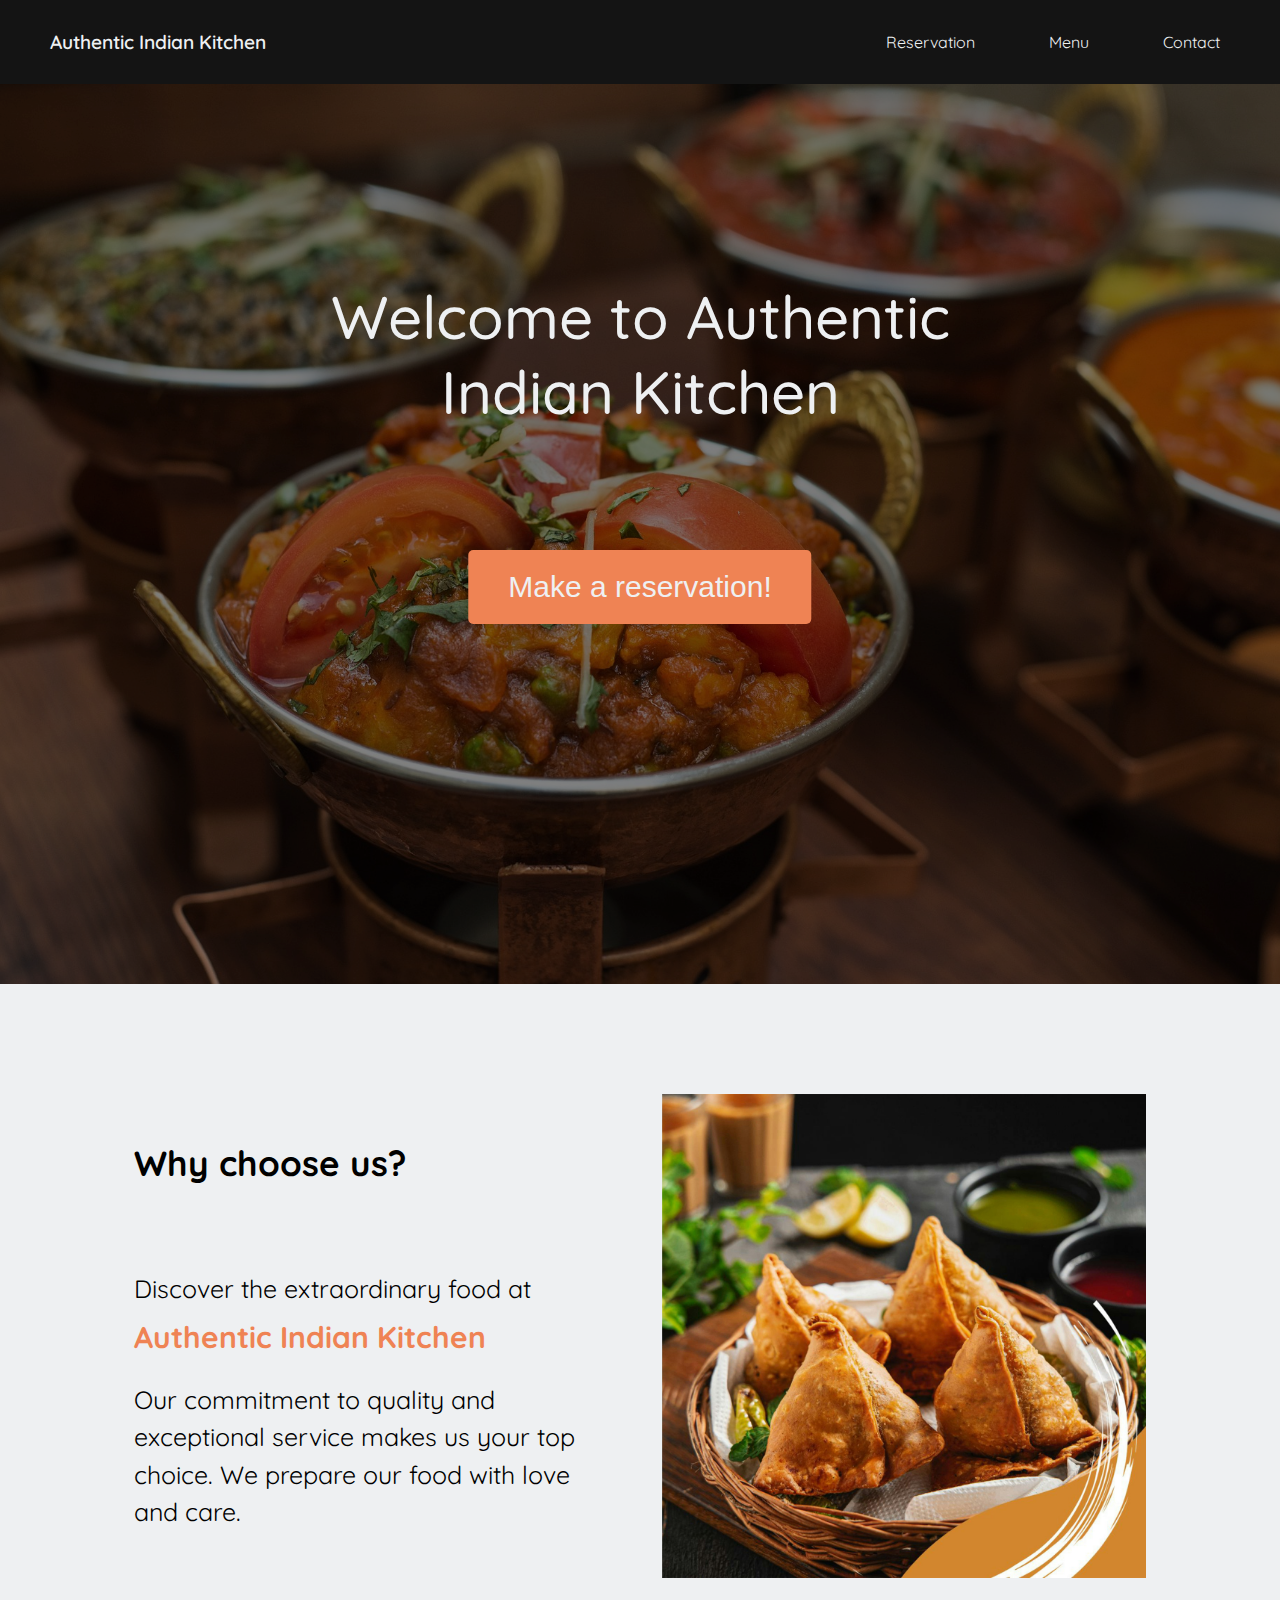
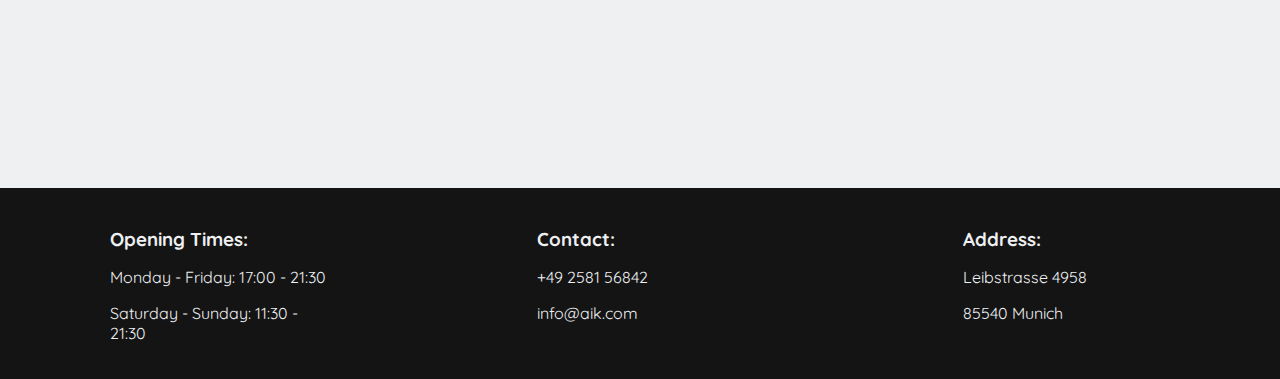
==== Authentic Indian Restaurant/index.html @ 21f51fbe "initial" ====
<!DOCTYPE html>
<html lang="en">
<head>
    <meta charset="UTF-8">
    <meta name="viewport" content="width=device-width, initial-scale=1.0">
    <title>Authentic Indian Kitchen</title>
    <link rel="stylesheet" href="style.css">
    <!-- Quicksand Font -->
    <link rel="preconnect" href="https://fonts.googleapis.com">
<link rel="preconnect" href="https://fonts.gstatic.com" crossorigin>
<link href="https://fonts.googleapis.com/css2?family=Quicksand:wght@300..700&display=swap" rel="stylesheet">
</head>
<body>

    <!-- navigation bar -->
 <nav class="navbar">
    <div class="navbar-left">
        <span class="brand">Authentic Indian Kitchen</span>
    </div>
    <div class="navbar-right">
        <a href="reservation.html" class="nav-link">Reservation</a>
        <a href="menu.html" class="nav-link">Menu</a>
        <a href="contact.html" class="nav-link">Contact</a>
    </div>
 </nav>

<!-- put your code here -->

<!------- beginning welcome container -------->

<div class="welcome-container">
  <div class="welcome-image"></div>
  <div class="welcome-text">Welcome to Authentic Indian Kitchen</div>
  <button type="button" class="welcome-btn">Make a reservation!</button>
</div>

<!------ image gallery and text ---------------->
<div class="second-container">
  <div class="empty-space"></div>
  <div class="text-container-left">
      <h3 class="why-us">Why choose us?</h3>
      <p class="about-us">Discover the extraordinary food at</p>
      <h4 class="our-name">Authentic Indian Kitchen</h4>
      <p class="about-us">Our commitment to quality and exceptional service makes us your top choice. We prepare our food with love and care.</p>
  </div>
  <div class="empty-space"></div>
  <div class="slider-container"> 
    <div id="slider">
      <figure>
        <img src="images/food 1.jpg" alt="a plate with 4 indian samosas">
        <img src="images/food 2.jpg" alt="a plate with indian food and authentic cutlery">
        <img src="images/food 3.jpg" alt="a plate with indian food">
        <img src="images/food 4.jpg" alt=" a bowl of indian desert">
        <img src="images/food 1.jpg" alt="a plate with 4 indian samosas">
      </figure>
    </div>
  </div>
  <div class="empty-space"></div>
</div>

<!-- footer -->

<footer class="footer">
    <div class="footer-column">
      <h3>Opening Times:</h3>
      <p>Monday - Friday: 17:00 - 21:30</p>
      <p>Saturday - Sunday: 11:30 - 21:30</p>
    </div>
    <div class="footer-column">
      <h3>Contact:</h3>
      <p>+49 2581 56842</p>
      <p>info@aik.com</p>
    </div>
    <div class="footer-column">
      <h3>Address:</h3>
      <p>Leibstrasse 4958</p>
      <p>85540 Munich</p>
    </div>
  </footer>
  

  <!------------------------- link to Java Script file ---------------------------->
  <script src="script.js"></script>
</body>
</html>
---- Authentic Indian Restaurant/style.css ----
:root{
--coral: #ef8354ff;
--night: #141414ff;
--antiflash-white: #eef0f2ff;
}

body {
    font-family: quicksand, sans-serif;
    background-color: var(--antiflash-white);
    margin: 0;
}

.navbar {
    background-color:var(--night);
    color: var(--antiflash-white);
    display: flex;
    justify-content: space-between;
    align-items: center;
    padding: 30px 50px;
}

.brand {
    font-size: 1.2em;
    font-weight: 600;
}

.navbar-right .nav-link {
    margin-left: 50px;
    text-decoration: none;
    padding: 30px 20px;
    color: inherit;
    padding: 5px 10px; 
    transition: background-color 0.3s; 
  }

  .navbar-right .nav-link:hover {
    background-color: var(--coral);
    padding: 30px;
    text-decoration: none;
    transition: 0.3.s ease 0.2s;
  }
    

  .footer {
    background-color:var(--night); 
    color: var(--antiflash-white);
    padding: 20px 10px;
    display: flex;
    justify-content: space-between;
    width: 100%;
  }
  
  .footer-column {
    flex: 1;
    margin: 0 100px;
  }
  
  .footer-column h3 {
    margin-bottom: 10px;
  }
  /* if window is scaled smaller, make margin smaller */
  @media (max-width: 900px) {
    .footer-column {
        margin: 0 20px;
    }
}

  /*************** welcome container top of main page **********************/

  .welcome-container {
    position: relative;
    text-align: center;
    height: 100vh; /* Set container height to viewport height */
    overflow: hidden; /* Hide overflow content */
}

.welcome-image {
    position: absolute;
    top: 0;
    left: 0;
    width: 100%;
    height: 100%;
    background-image: url("images/indian-food.jpg");
    background-size: cover; /* Cover the entire container */
    background-repeat: no-repeat; /*Prevent image repeating */
    background-position: center; /* Center the background */
    filter: brightness(50%);
}

.welcome-text {
    position: absolute;
    top: 30%;
    left: 50%;
    transform: translate(-50%, -50%);
    color: var(--antiflash-white);
    font-size: 60px;
    font-weight: 500;
}

.welcome-btn {
    position: absolute;
    bottom: 40%; /* Adjust bottom position as per your preference */
    left: 50%;
    transform: translateX(-50%);
    background-color: var(--coral);
    color: var(--antiflash-white);
    padding: 20px 40px;
    border: none;
    border-radius: 5px;
    cursor: pointer;
    font-size: 30px;
}

.welcome-btn:hover {
    background-color: var(--antiflash-white);
    color: var(--coral);
    transition: background-color 0.3s;
}


 /******************* second part main page *********************/
 .second-container {
  display: flex;
  padding: 100px;
  margin-bottom: 100px;
 }


 /* in case window get's scaled smaller than 900px wide, change flex direction*/
 @media (max-width: 900px) {
  .second-container {
      flex-direction: column;
  }
  
}

 .text-container-left {
  padding: 10px;
  /*border: 5px solid #ccc; /* Just for demonstration */
  display: flex;
  flex-direction: column;
  justify-content: center; /* Vertically center align the content */
}

/* Make the words wrap differently if to small*/
@media (min-width: 768px) {
  .text-container-left {
      word-wrap: break-word;
  }
}
 
 .why-us {
  margin-top: 0;
  margin-bottom: 60px;
  font-size: 35px;
  }

.about-us{
  font-size: 25px;
  line-height: 1.5;
  margin-bottom: 0px;
}

.our-name{
  font-size: 30px;
  color: var(--coral);
      word-break: break-word;
      width: 100%;
      margin-top: 10px;
      margin-bottom: 0;
  }

.empty-space {
  flex: 0.5;
}

.text-container-left, .slider-container {
  flex: 10;
  padding: 10px;
}


/* carousel */
#slider {
  overflow: hidden;
  max-width: 900px;
  max-height: 900px;
}

#slider figure {
  position:relative;
  width: 500%;
  margin: 0;
  left: 0;
  animation: 20s slider infinite;
}

#slider figure img{
  float: left;
  width: 20%;
  max-width: 900px;
}

@keyframes slider {
	0% {
		left: 0;
	}
	20% {
		left: 0;
	}
	25% {
		left: -100%;
	}
	45% {
		left: -100%;
	}
	50% {
		left: -200%;
	}
	70% {
		left: -200%;
	}
	75% {
		left: -300%;
	}
	95% {
		left: -300%;
	}
	100% {
		left: -400%;
	}
}
/* end carousel */

/******************** reservation page *************** */

.reservationTitle{
  display: flex;
  align-items: center;
  justify-content: center;
  font-weight: 600;
  font-size: 1.2em;      
}

.reservation{
  min-height: 100vh;
  color: white;
  background: url(images/bg1.jpg); 
  background-size: 100% 100%;
}
form{
display: flex;
align-items: center;
justify-content: center;
flex-direction: column;
margin-top: 20px;
gap: 1rem;
}
input p {
font-size: 26px;
font-weight: lighter;
margin-bottom: 10px;
}
.first,.mid,.last{
display: flex;
align-items: center;
width: max-content;
gap: 10rem;
}
form .input{
  width: 200px;
}

input, .input-i{
outline: none;
border: 1px solid #ffc901;
width: 200px;
background-color: transparent;
display: flex;
align-items: center;
border-radius: 5px;
color: white;
}

::placeholder{
color: #fff;
}

input{
padding: 5px;
}

.input-i input{
border: none;
padding-right: 10px;
}
.input-i{
padding-right: 20px;
}
select {
width: 50%;
padding: 5px;
background-color: transparent;
color: white;
border: 0;
outline: none;
cursor: pointer;
}
option {
color: black;
padding-top: 10px;
} 
::-webkit-calendar-picker-indicator{
cursor: pointer;
background-color: #ffc901;
padding: 3px;
border-radius: 3px;
}
.btn{
background-color: #ffc901;
border: none;
color: black;
padding: 10px 25px 10px 25px;
font-size: 15px;
border-radius: 10px;
cursor: pointer;
font-weight: 550;

}
.btn:hover{
opacity: 0.8;
}

/******************* end of reservation page  *******************/
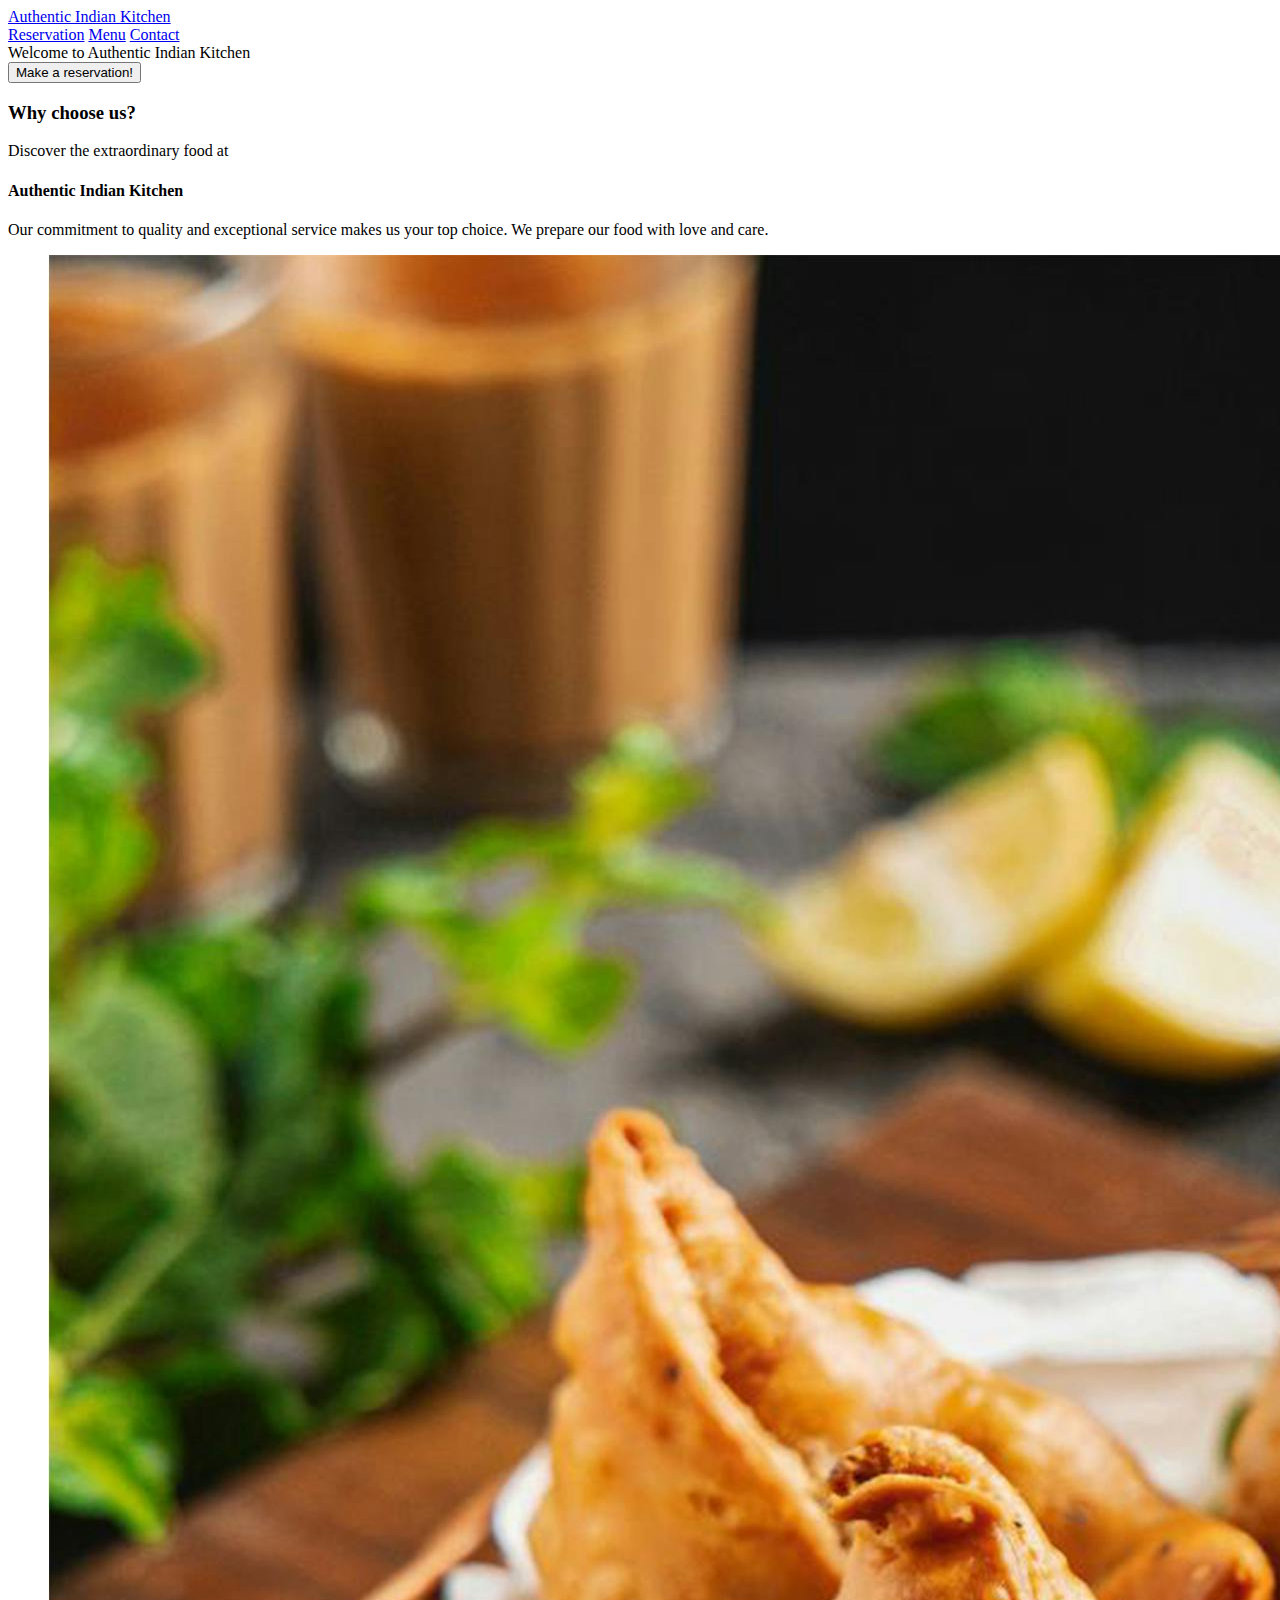
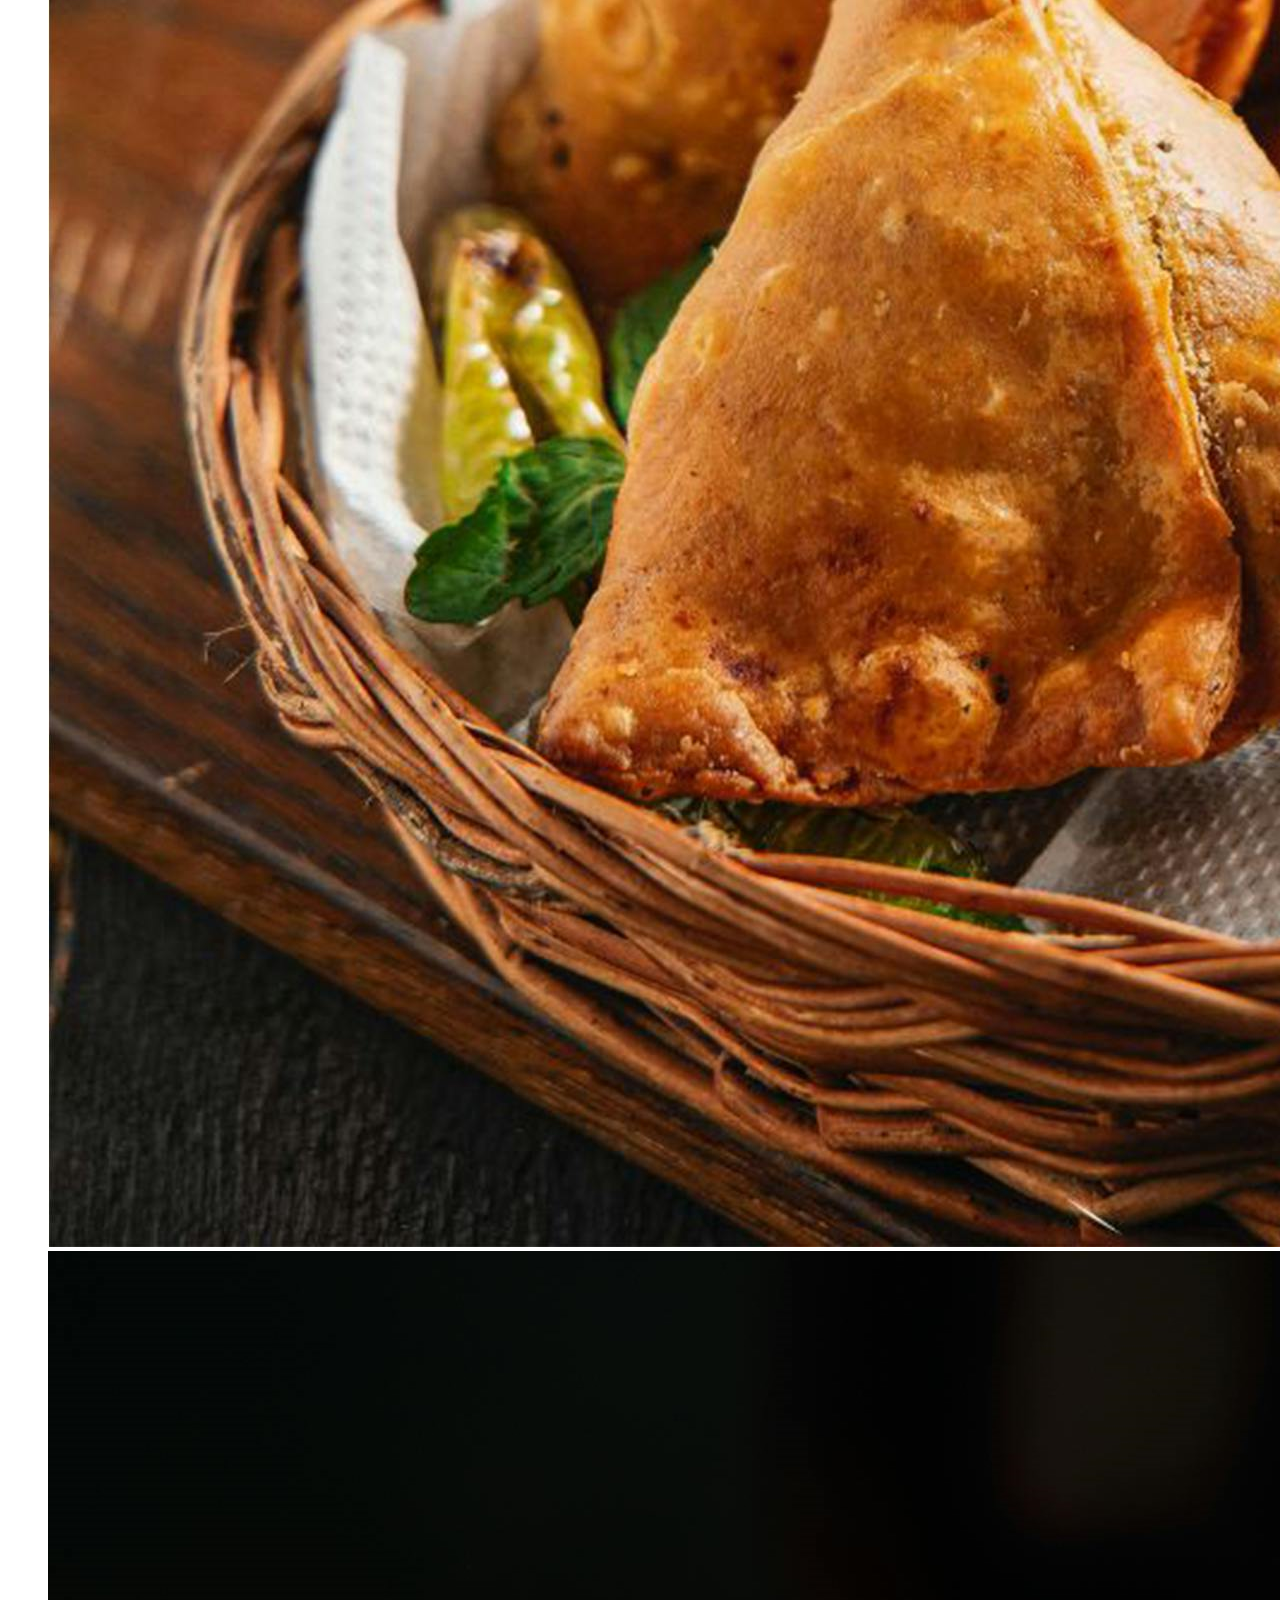
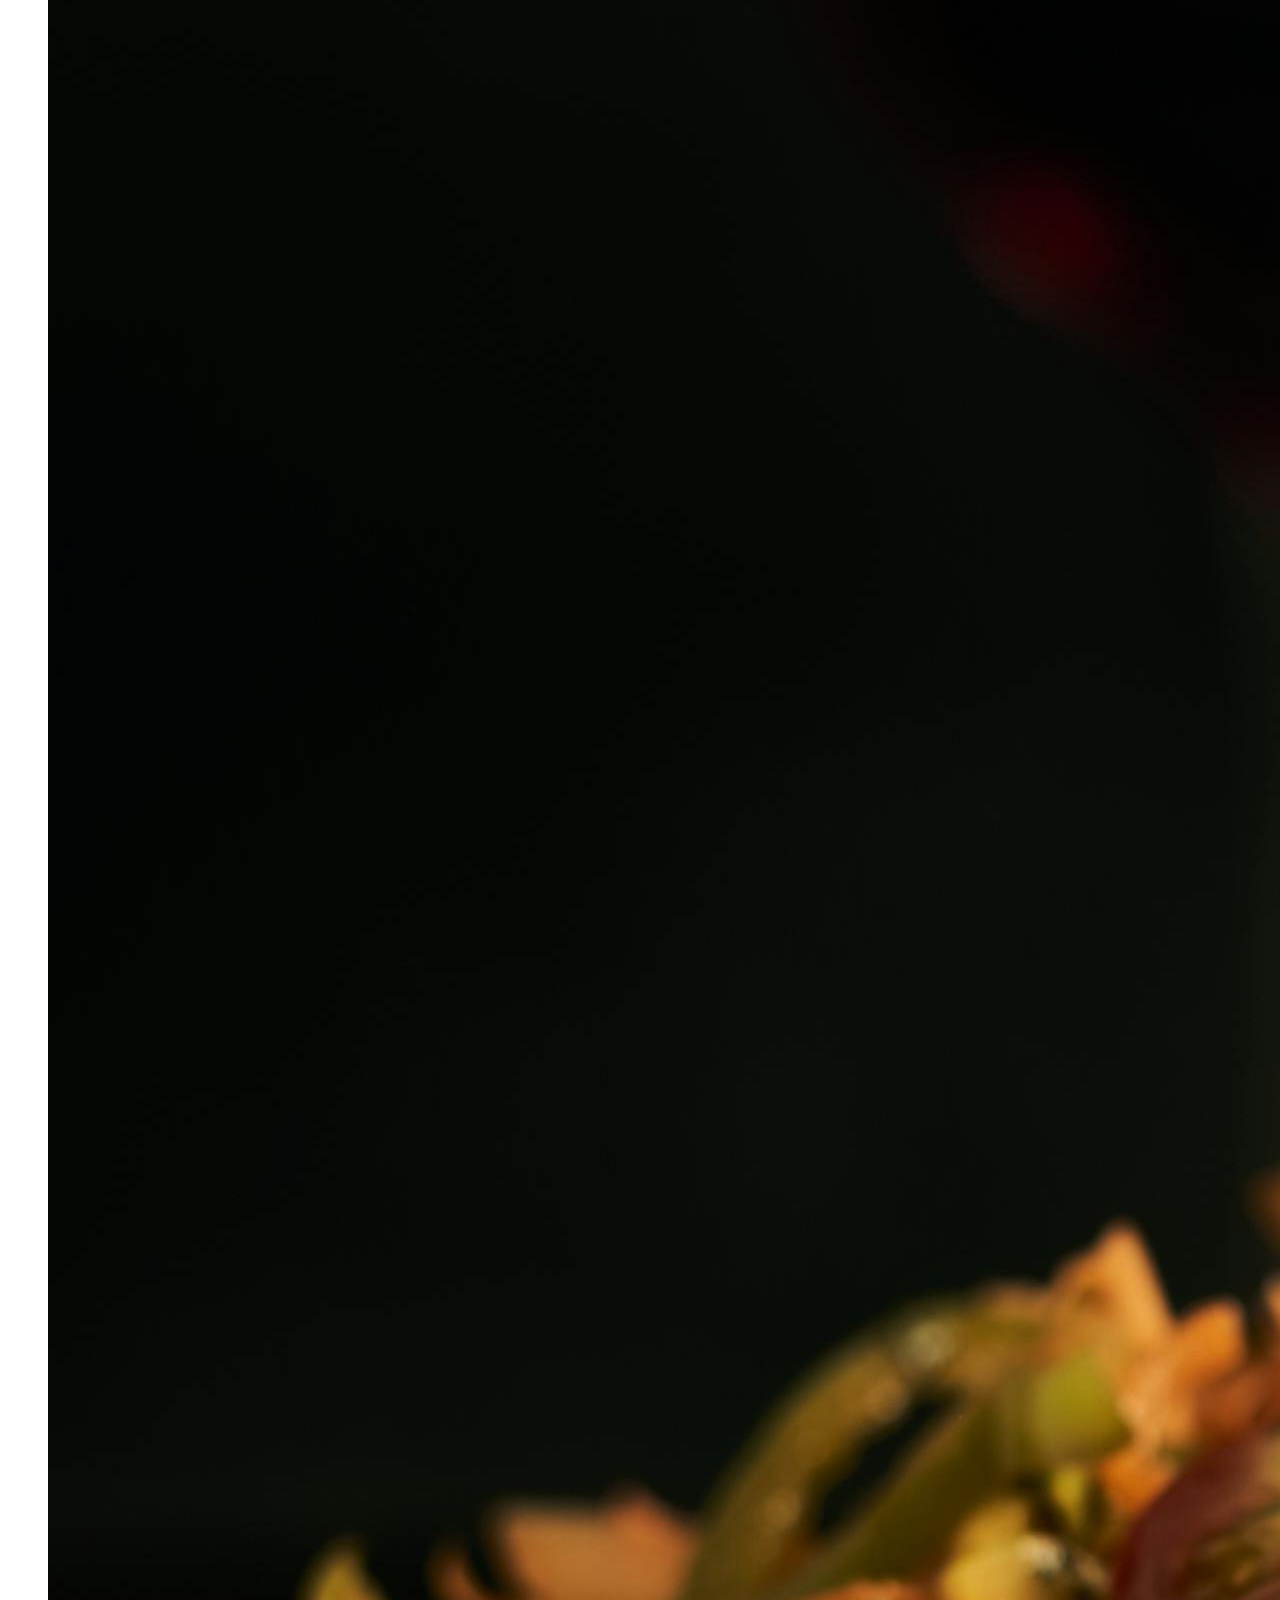
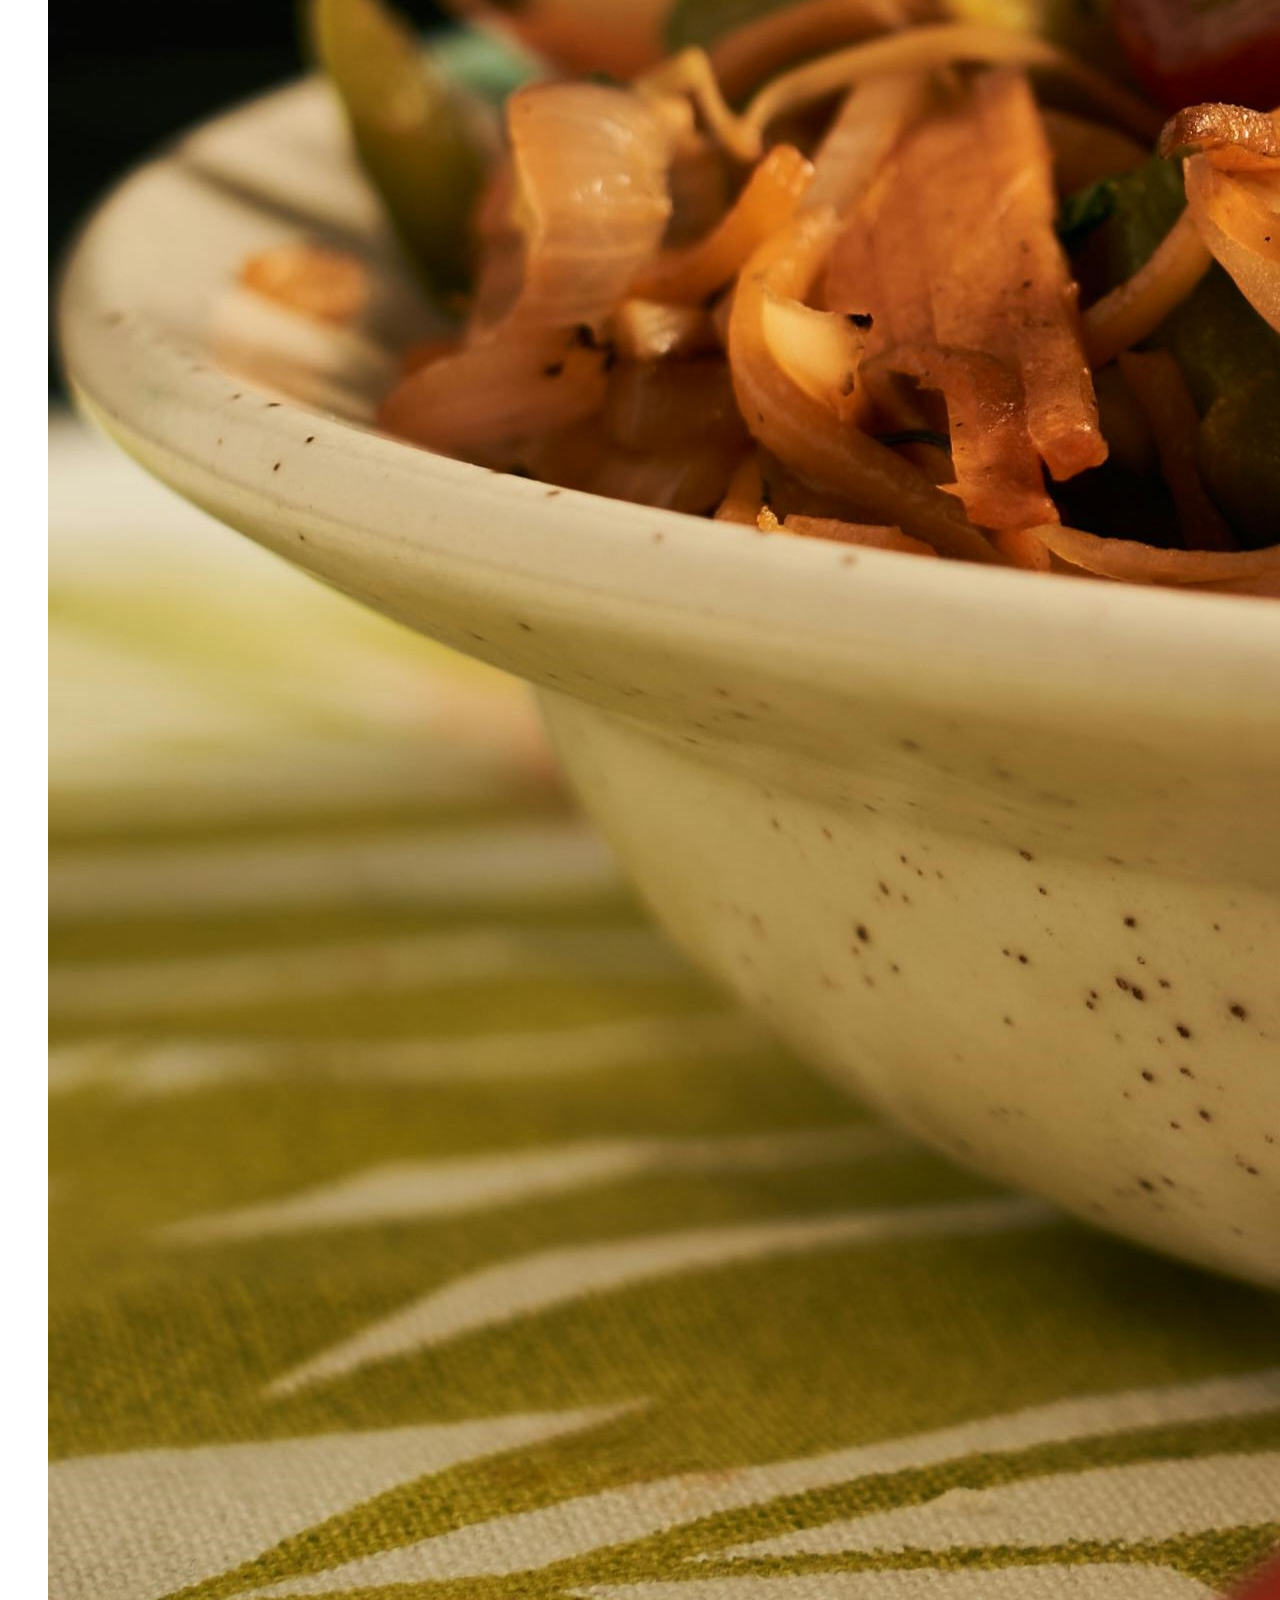
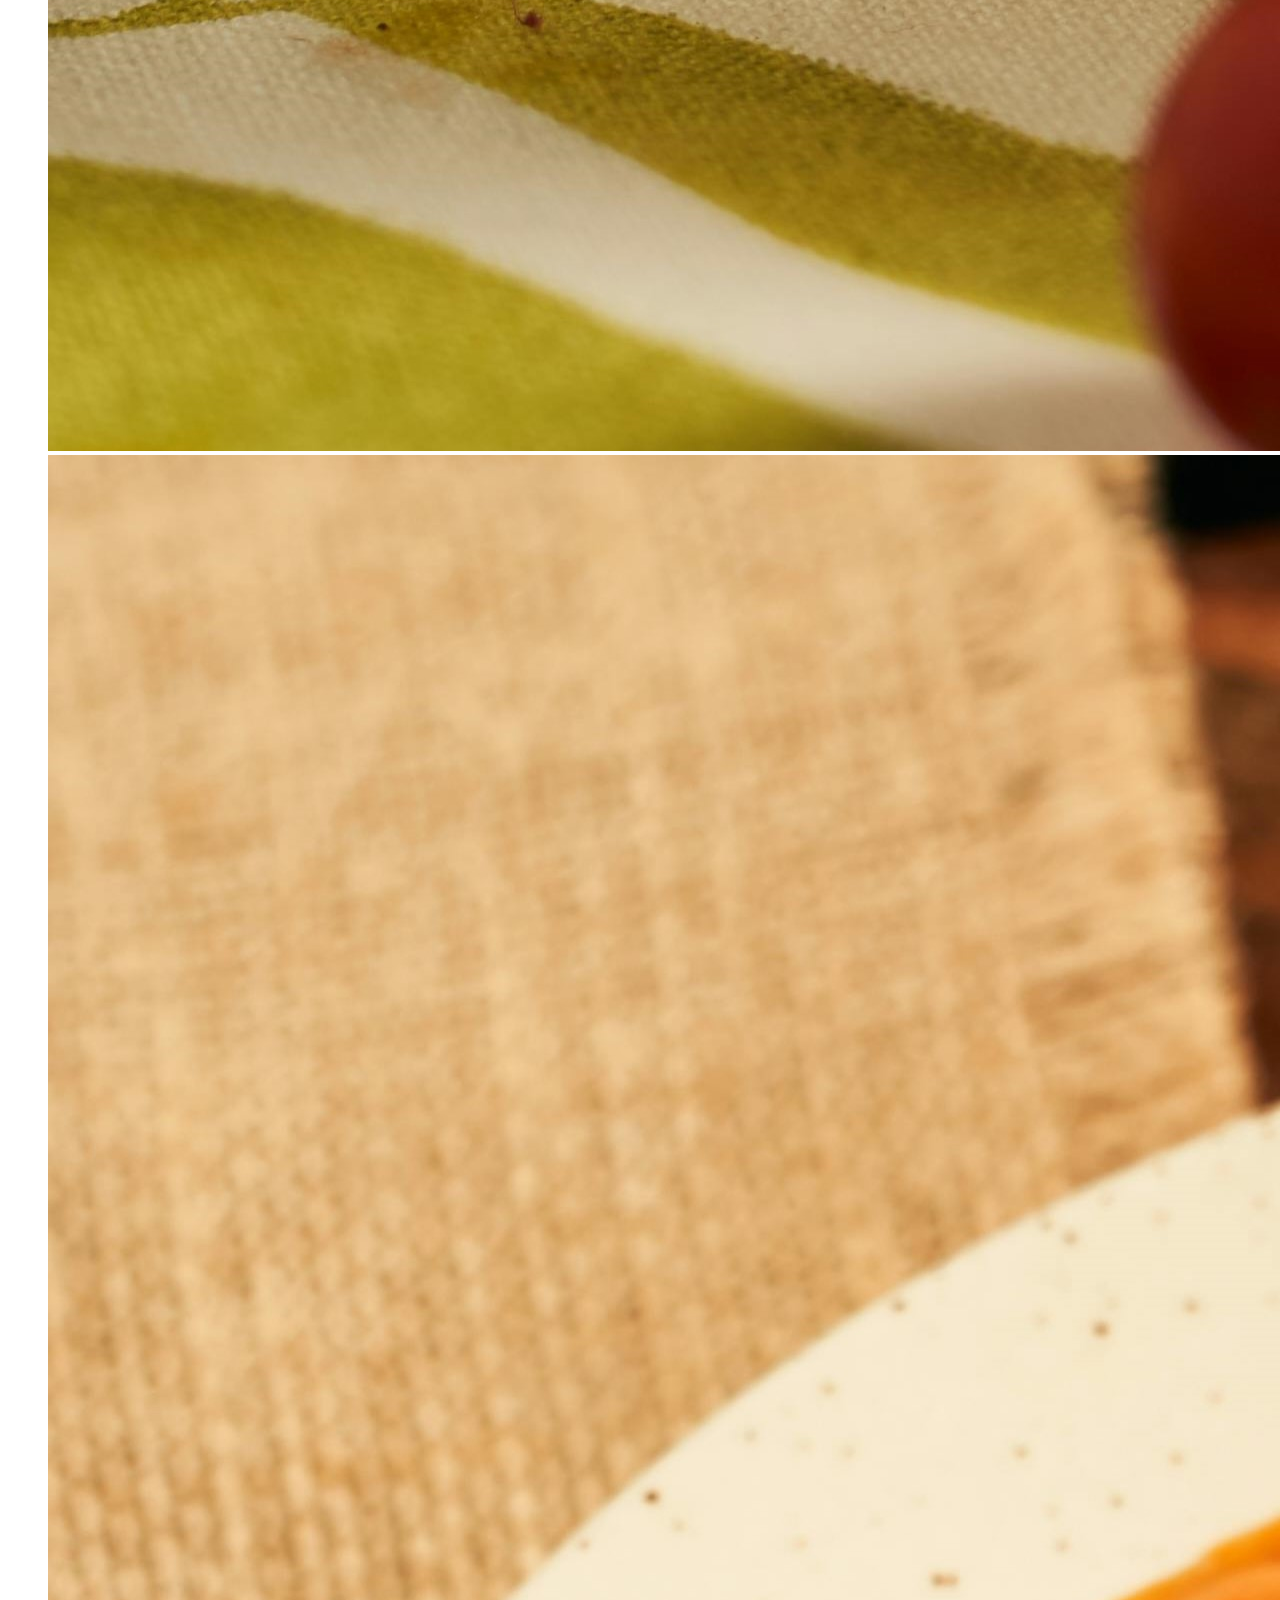
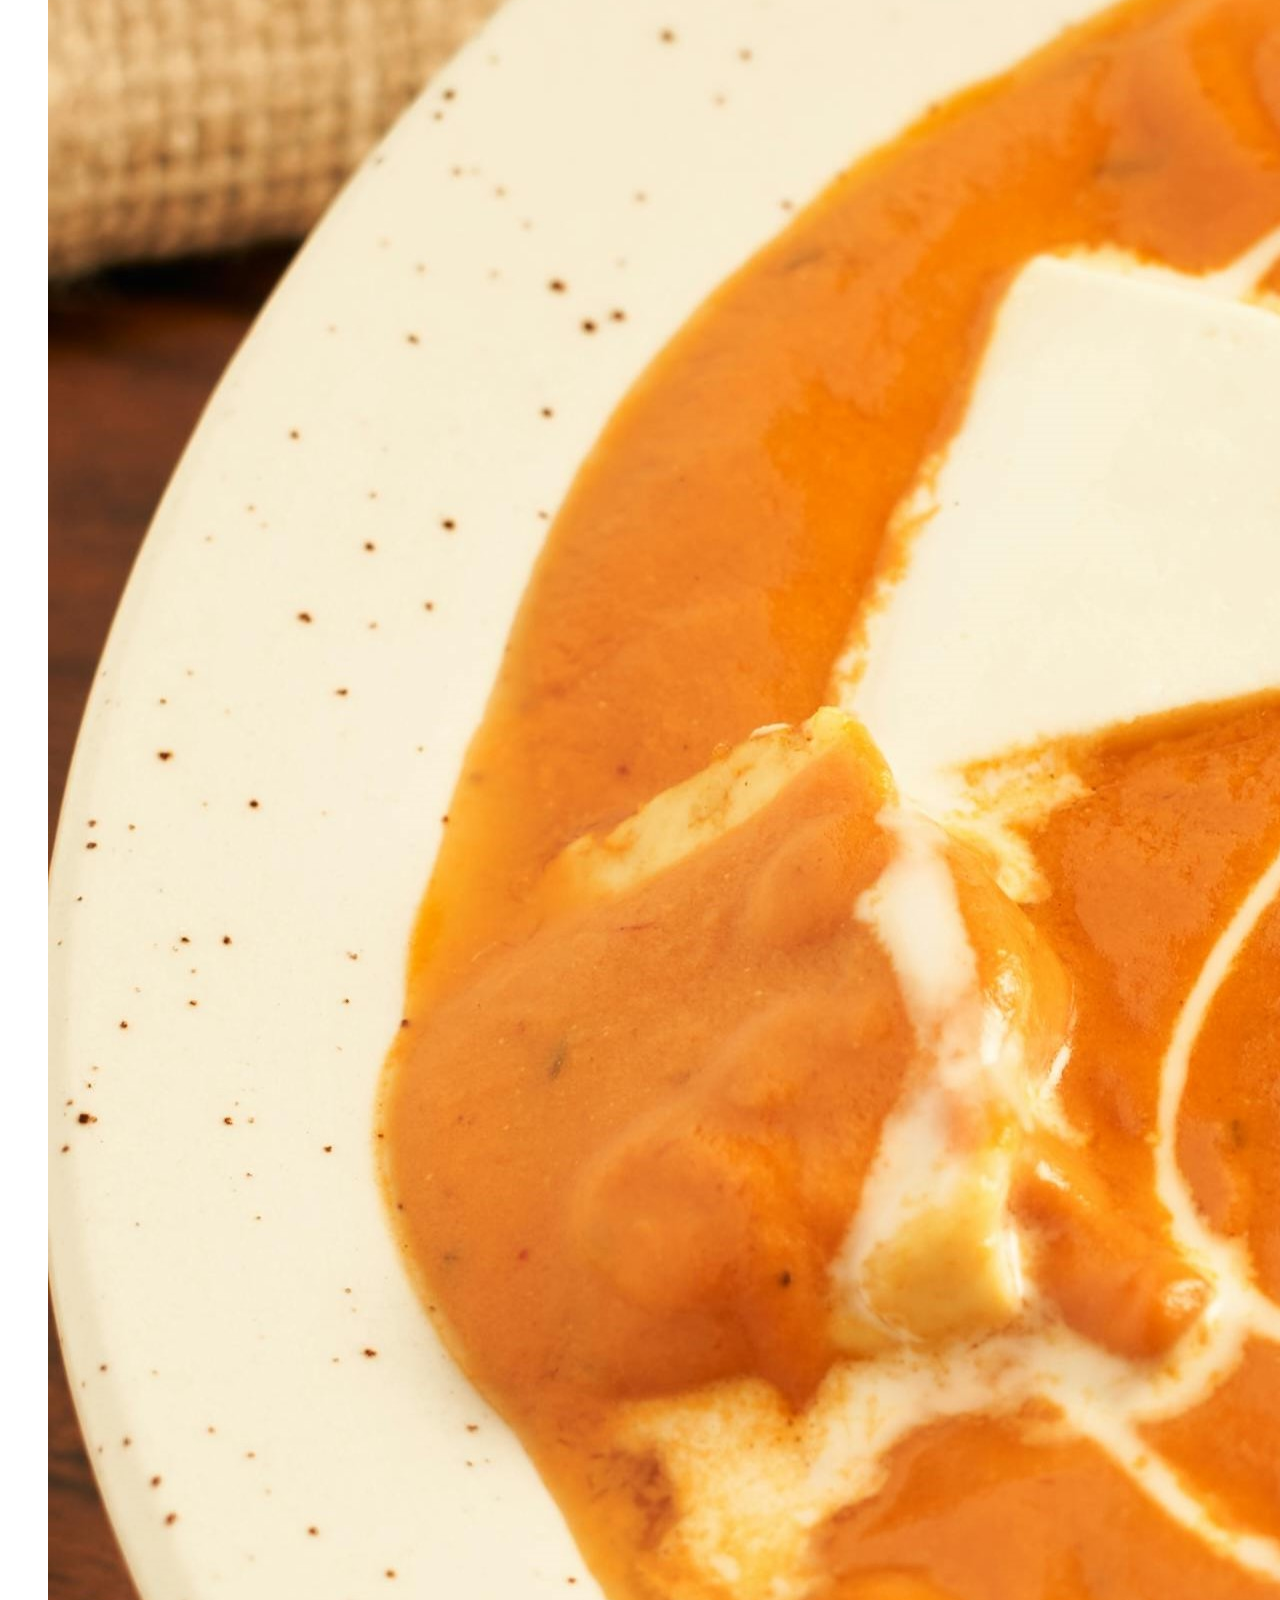
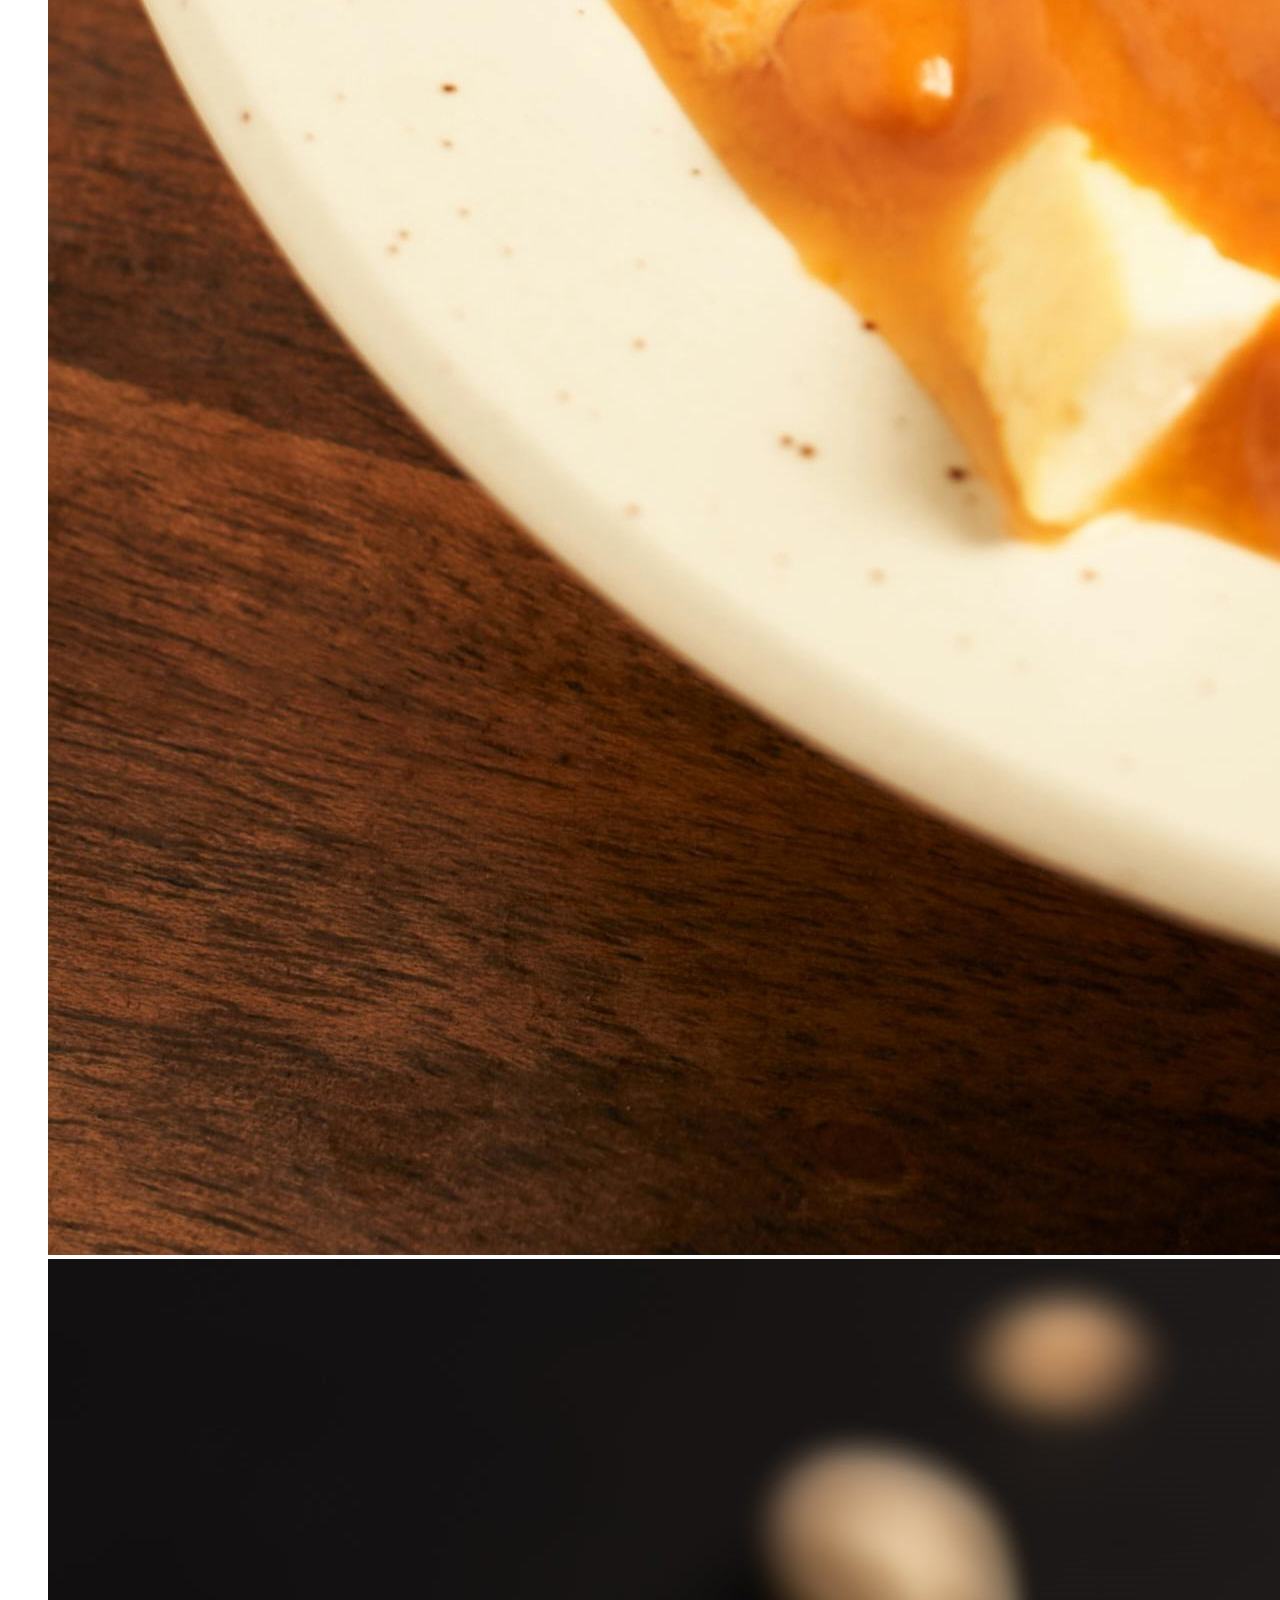
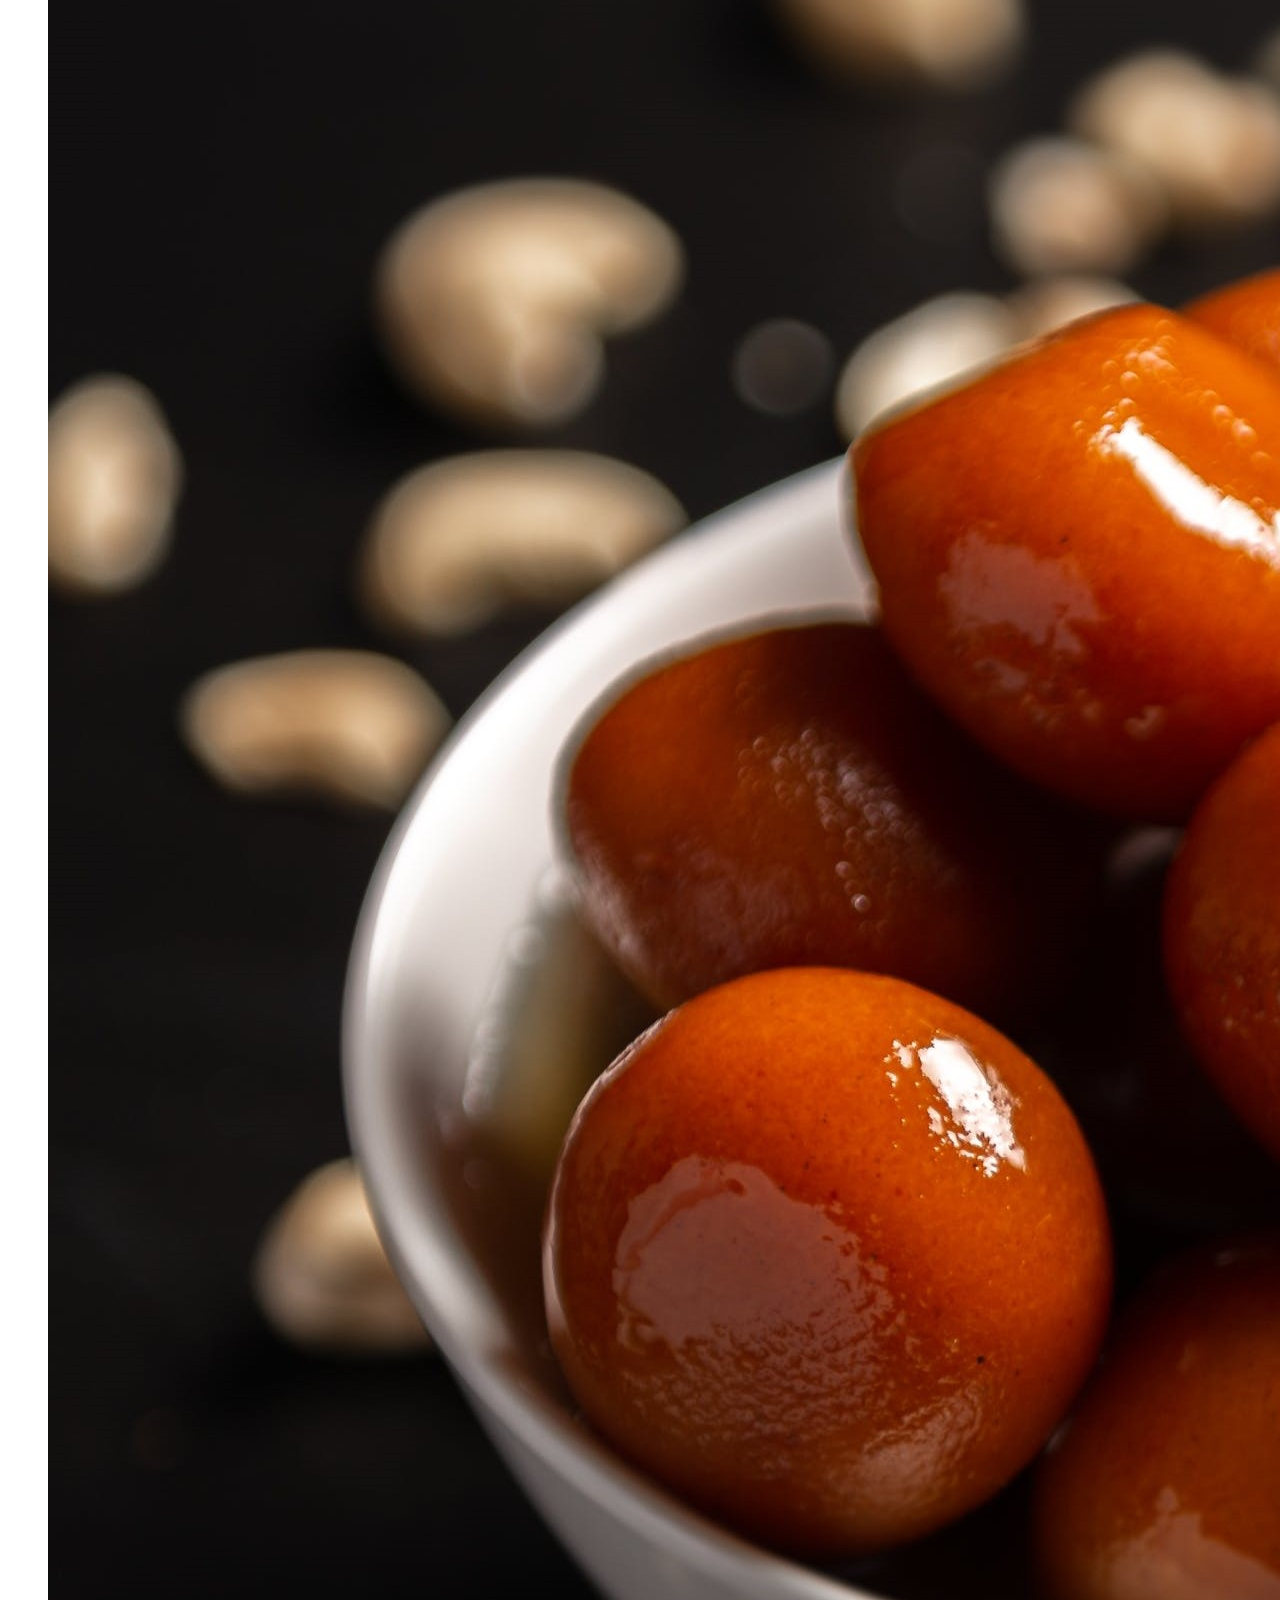
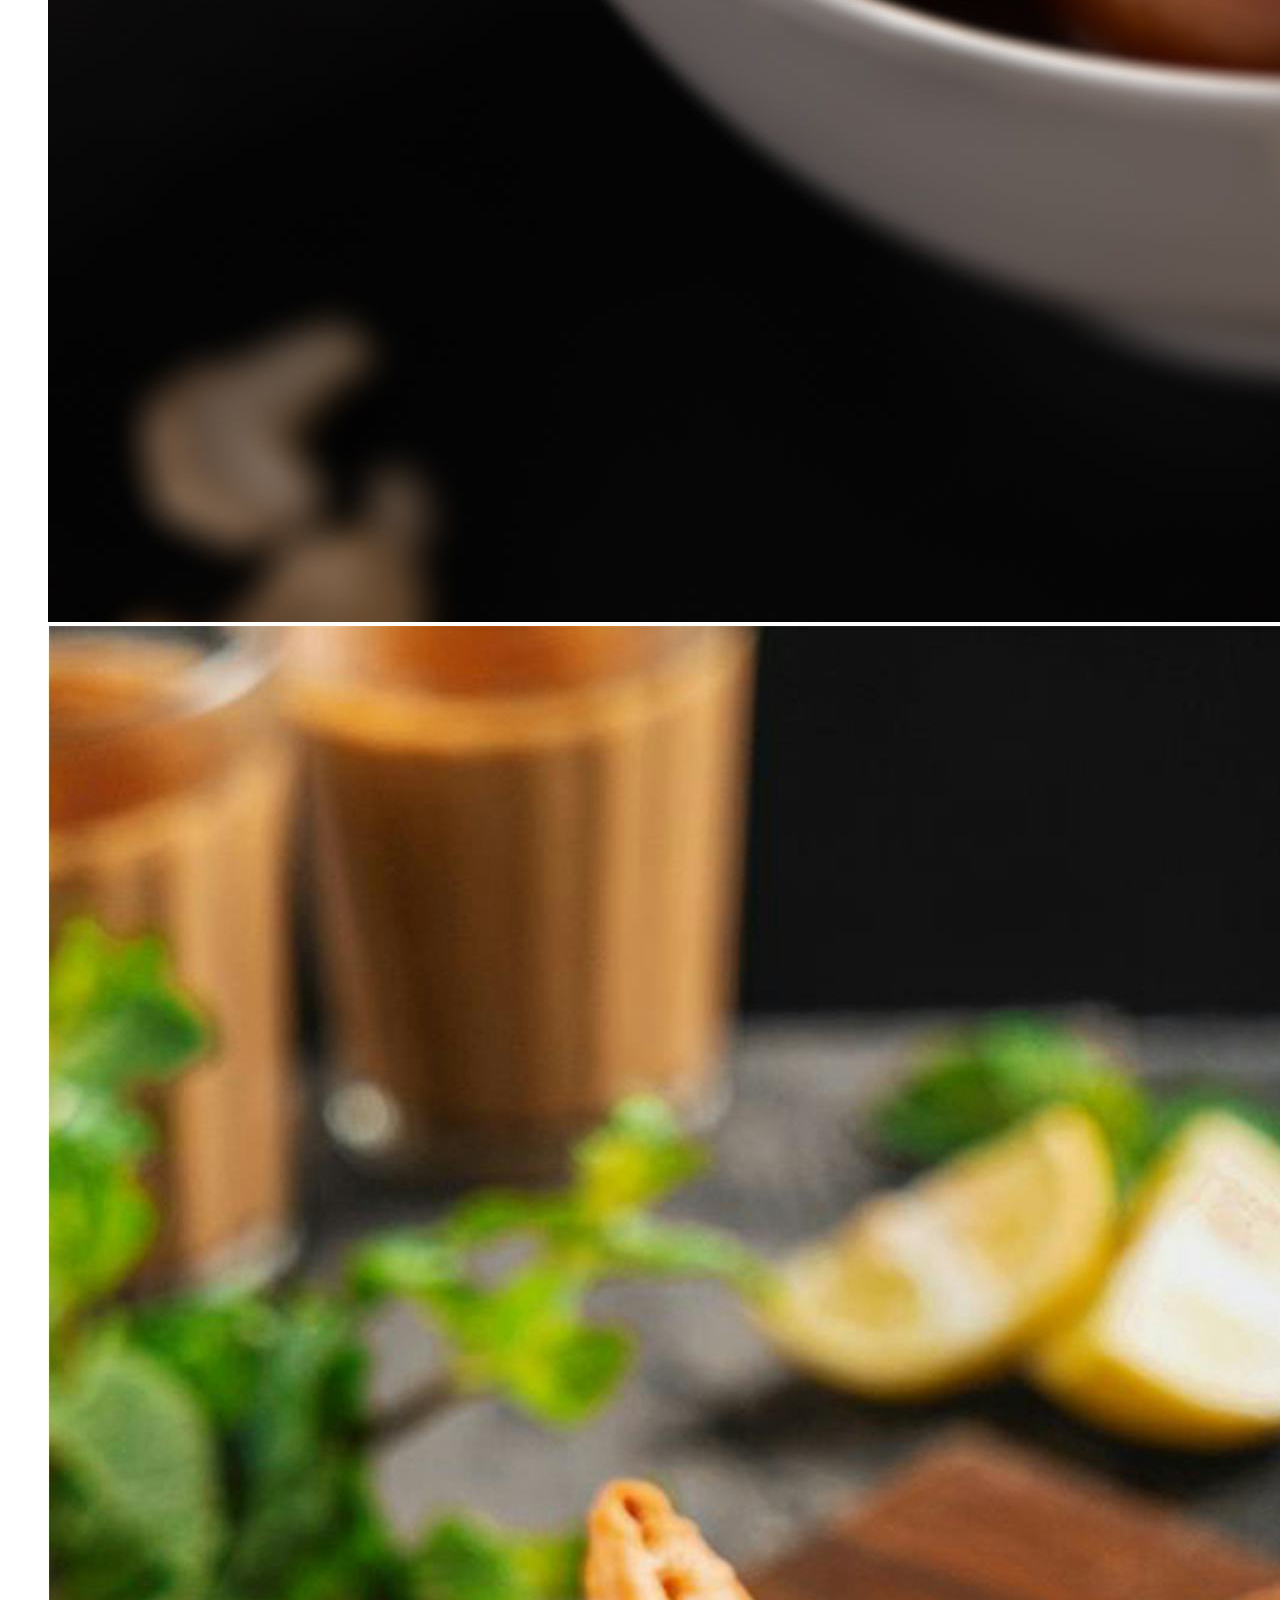
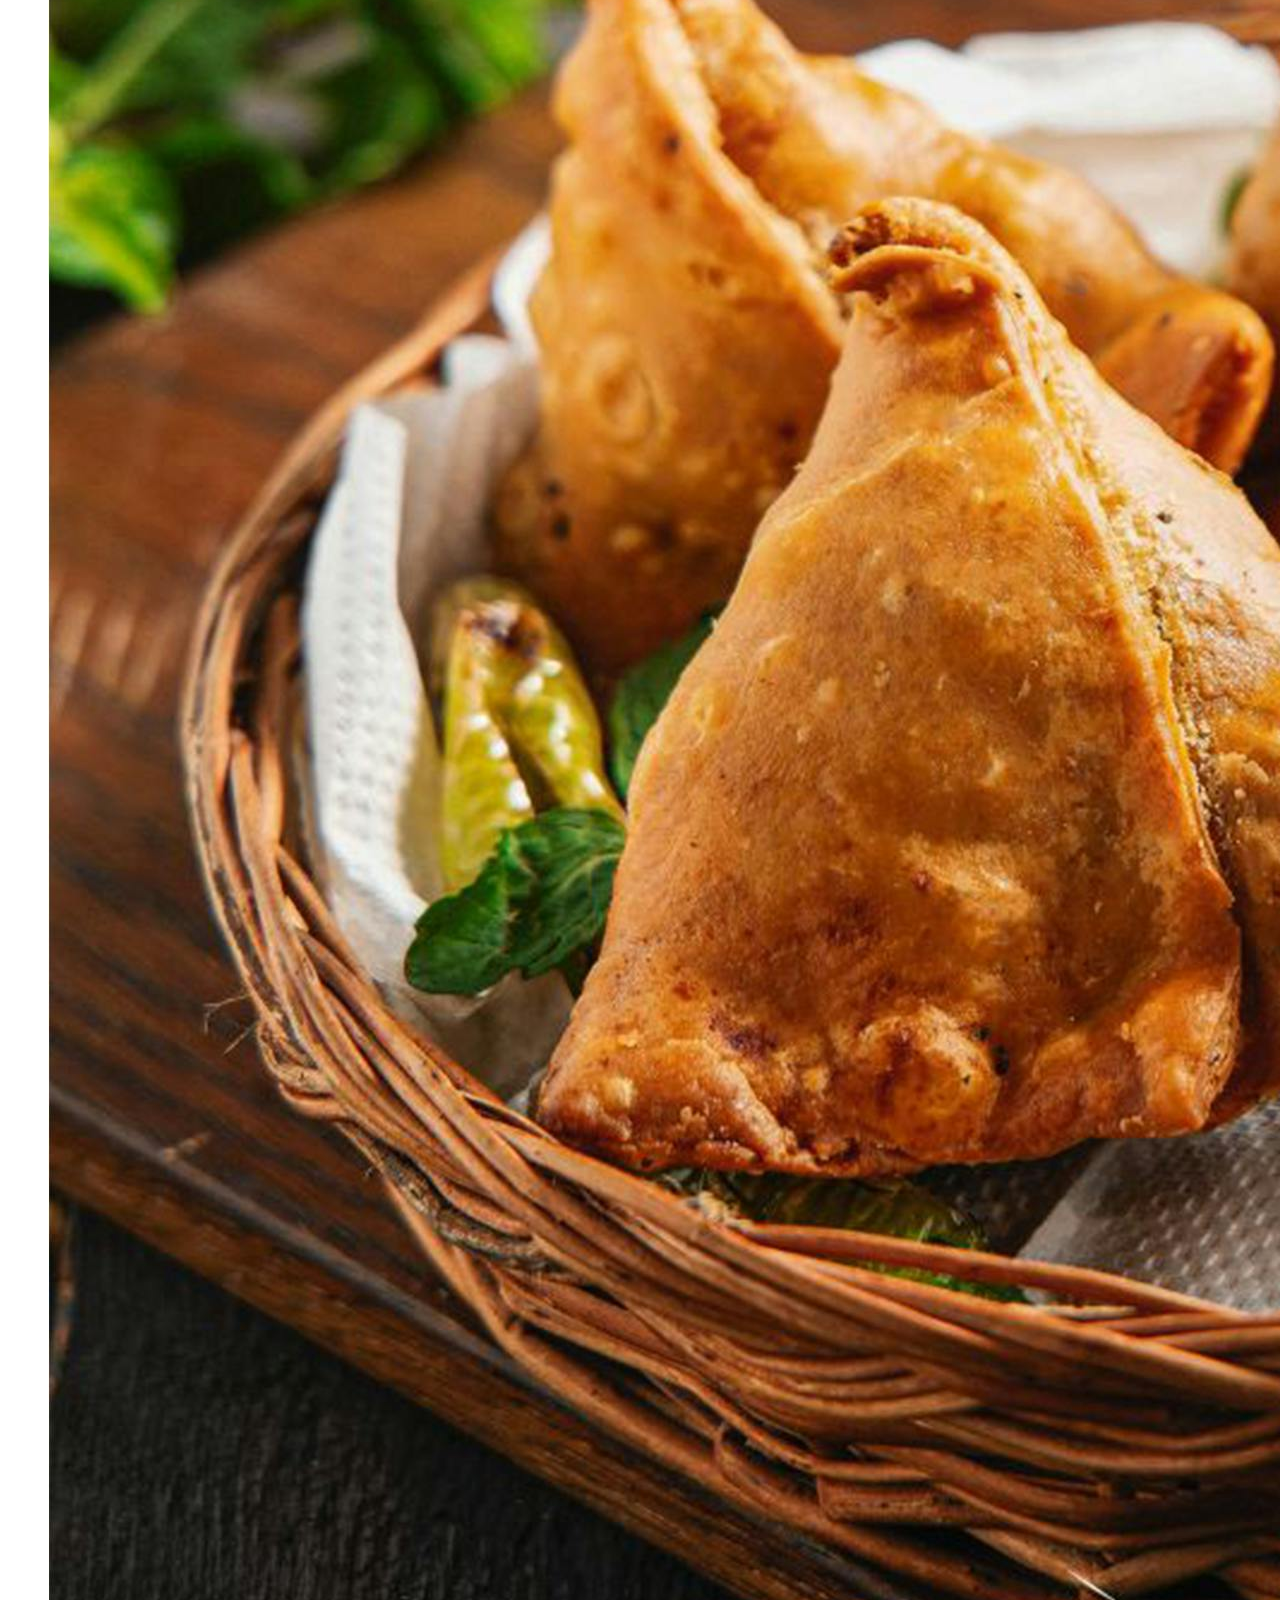
==== commit 64b6910d: "Update index.html" ====
--- a/Authentic Indian Restaurant/index.html
+++ b/Authentic Indian Restaurant/index.html
@@ -4,7 +4,7 @@
     <meta charset="UTF-8">
     <meta name="viewport" content="width=device-width, initial-scale=1.0">
     <title>Authentic Indian Kitchen</title>
-    <link rel="stylesheet" href="style.css">
+    <link rel="stylesheet" href="index.css">
     <!-- Quicksand Font -->
     <link rel="preconnect" href="https://fonts.googleapis.com">
 <link rel="preconnect" href="https://fonts.gstatic.com" crossorigin>
@@ -15,7 +15,7 @@
     <!-- navigation bar -->
  <nav class="navbar">
     <div class="navbar-left">
-        <span class="brand">Authentic Indian Kitchen</span>
+      <a href="index.html" class="brand">Authentic Indian Kitchen</a>
     </div>
     <div class="navbar-right">
         <a href="reservation.html" class="nav-link">Reservation</a>
@@ -31,7 +31,9 @@
 <div class="welcome-container">
   <div class="welcome-image"></div>
   <div class="welcome-text">Welcome to Authentic Indian Kitchen</div>
-  <button type="button" class="welcome-btn">Make a reservation!</button>
+  <a href="reservation.html">
+    <button type="button" class="welcome-btn">Make a reservation!</button>
+  </a>
 </div>
 
 <!------ image gallery and text ---------------->
@@ -82,4 +84,4 @@
   <!------------------------- link to Java Script file ---------------------------->
   <script src="script.js"></script>
 </body>
-</html>+</html>
